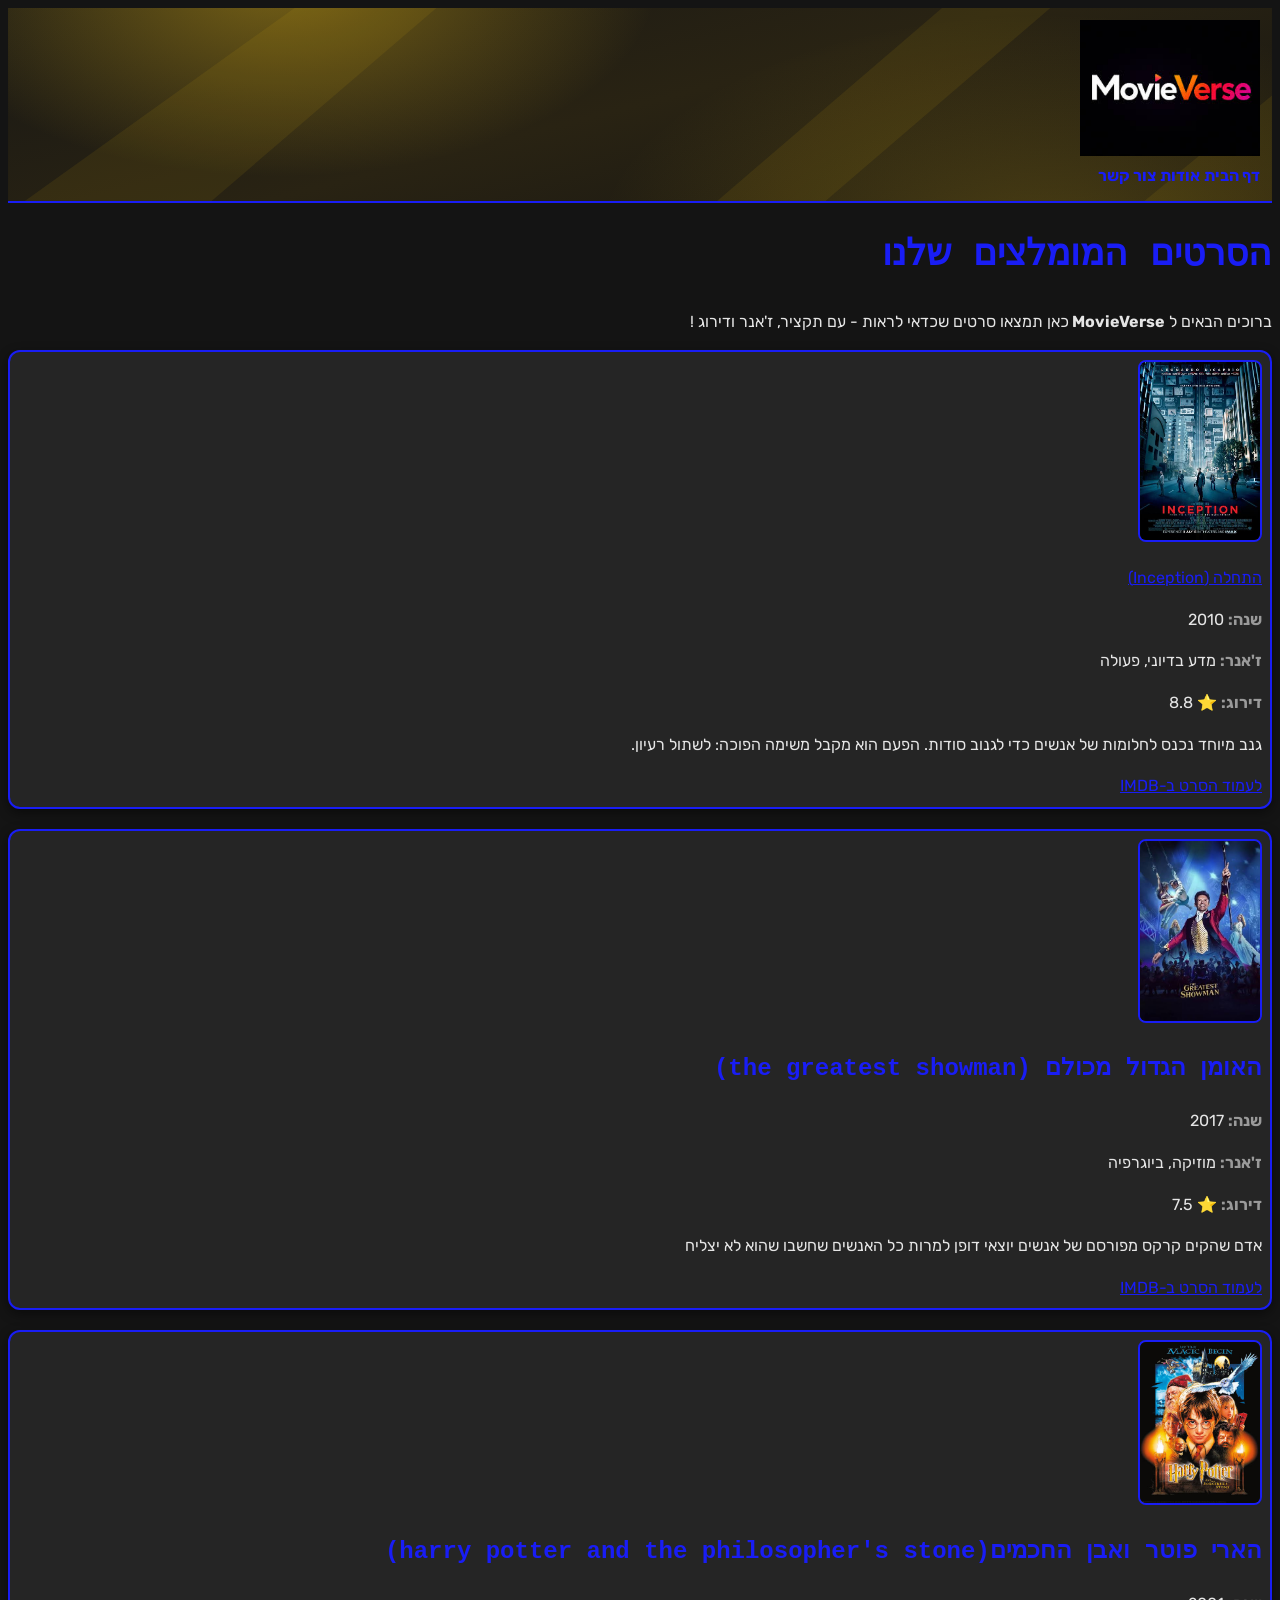
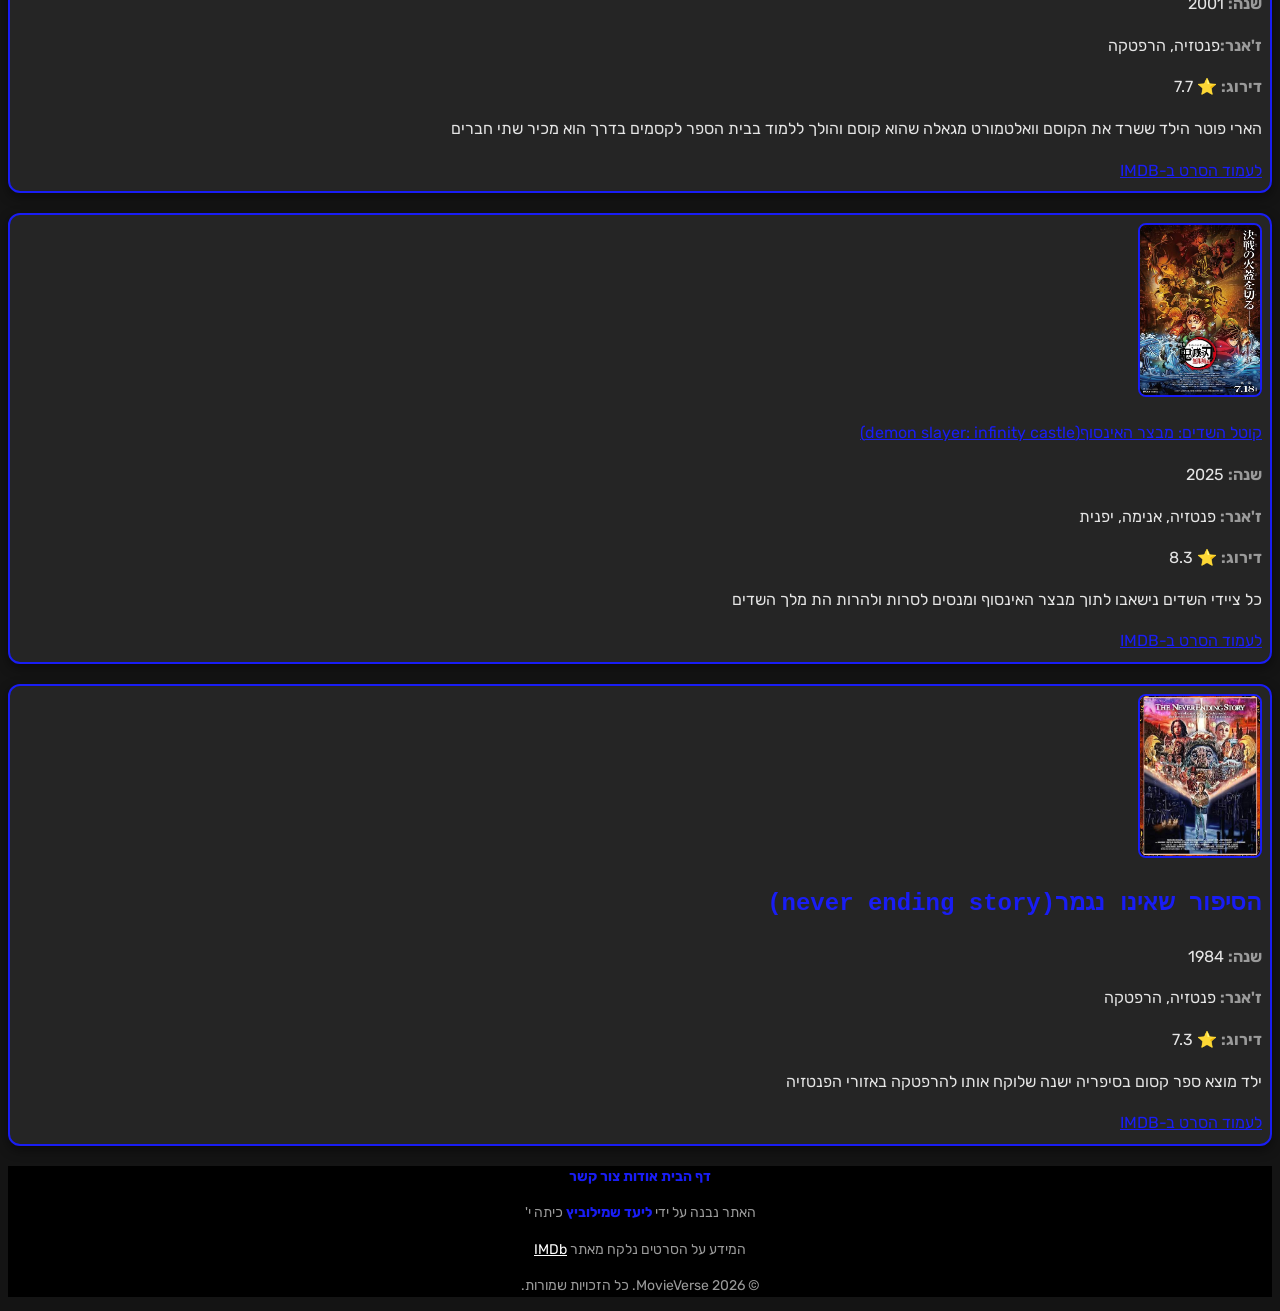
==== movie_saite/index.html @ f331960a "מעבדה 4" ====
<!DOCTYPE html>
<html lang="he" dir="rtl">
<head>
    <meta charset="UTF-8">
    <meta name="viewport" content="width=device-width, initial-scale=1.0">
    <title>MovieVerse - דף הבית</title>
    <link href="https://fonts.googleapis.com/css2?family=Rubik:wght@400;700&display=swap" rel="stylesheet">
    <link rel="stylesheet" href="css/style.css">
</head>
<body>
<header>
    <a href="index.html">
        <img src="images/logo.png" alt="הלוגו של MovieVerse" width="200">
    </a>
    <nav>
        <a href="index.html" class="active"><b>דף הבית</b></a>
        <a href="about.html" class="active">אודות</a>
        <a href="contact.html" class="active">צור קשר</a>
    </nav>
</header>
<!-- ==== התוכן הראשי ==== -->
<main>
    <h1>הסרטים המומלצים שלנו</h1>
    <p>ברוכים הבאים ל <b> MovieVerse </b>כאן תמצאו סרטים שכדאי לראות - עם תקציר, ז'אנר ודירוג !</p>
    <div class="movie">
        <img src="images/inception.jpg" alt="הפוסטר של הסרט התחלה" width="200">
        <p></p>
        <a href="inception.html">התחלה (Inception)</a>
        <p><span>שנה:</span> 2010</p>
        <p><span>ז'אנר:</span> מדע בדיוני, פעולה</p>
        <p><span>דירוג:</span> ⭐ 8.8</p>
        <p>גנב מיוחד נכנס לחלומות של אנשים כדי לגנוב סודות. הפעם הוא מקבל משימה הפוכה: לשתול רעיון.</p>
        <a href="https://www.imdb.com/title/tt1375666/" target="_blank">לעמוד הסרט ב-IMDB</a>
    </div>
    <div class="movie">
        <img src="images/the_greatest_showman.jpg" alt="הפוסטר של הסרט האומן הגדול מכולם" width="200">
        <h2>האומן הגדול מכולם (the greatest showman)</h2>
        <p><span>שנה:</span> 2017</p>
        <p><span>ז'אנר:</span> מוזיקה, ביוגרפיה</p>
        <p><span>דירוג:</span> ⭐ 7.5</p>
        <p> אדם שהקים קרקס מפורסם של אנשים יוצאי דופן למרות כל האנשים שחשבו שהוא לא יצליח </p>
        <a href="https://www.imdb.com/title/tt1485796/" target="_blank">לעמוד הסרט ב-IMDB</a>
    </div>
    <div class="movie">
        <img src="images/harry_potter.jpg" alt="הפוסטר של הסרט הארי פוטר ואבן החכמים" width="200">
        <h2>הארי פוטר ואבן החכמים(harry potter and the philosopher's stone)</h2>
        <p><span>שנה:</span> 2001</p>
        <p><span>ז'אנר:</span>פנטזיה, הרפטקה</p>
        <p><span>דירוג:</span> ⭐ 7.7</p>
        <p>הארי פוטר הילד ששרד את הקוסם וואלטמורט מגאלה שהוא קוסם והולך ללמוד בבית הספר לקסמים בדרך הוא מכיר שתי חברים</p>
        <a href="https://www.imdb.com/title/tt0241527/" target="_blank">לעמוד הסרט ב-IMDB</a>
    </div>
    <div class="movie">
        <img src="images/demon_slayer.jpg" alt="הפוסטר של הסרט קוטל השדים: מבצר האינסוף" width="200">
        <p></p>
        <a href="demon_slayer.html">קוטל השדים: מבצר האינסוף(demon slayer: infinity castle)</a>
        <p><span>שנה:</span> 2025</p>
        <p><span>ז'אנר:</span> פנטזיה, אנימה, יפנית</p>
        <p><span>דירוג:</span> ⭐ 8.3</p>
        <p>כל ציידי השדים נישאבו לתוך מבצר האינסוף ומנסים לסרות ולהרות הת מלך השדים </p>
        <a href="https://www.imdb.com/title/tt32820897/" target="_blank">לעמוד הסרט ב-IMDB</a>
    </div>
    <div class="movie">
        <img src="images/never_ending_story.jpg" alt="הפוסטר של הסרט הסיפור שאינו נגמר" width="200">
        <h2>הסיפור שאינו נגמר(never ending story)</h2>
        <p><span>שנה:</span> 1984</p>
        <p><span>ז'אנר:</span> פנטזיה, הרפטקה</p>
        <p><span>דירוג:</span> ⭐ 7.3</p>
        <p>ילד מוצא ספר קסום בסיפריה ישנה שלוקח אותו להרפטקה באזורי הפנטזיה</p>
        <a href="https://www.imdb.com/title/tt0088323/" target="_blank">לעמוד הסרט ב-IMDB</a>
    </div>
</main>
<!-- ==== כותרת תחתונה ==== --> 
 <footer>
    <p>
        <nav>
            <a href="index.html" class="active"><b>דף הבית</b></a>
            <a href="about.html" class="active">אודות</a>
            <a href="contact.html" class="active">צור קשר</a>
        </nav>
    </p>
    <p>האתר נבנה על ידי<span> ליעד שמילוביץ </span>כיתה י'</p>
    <p>המידע על הסרטים נלקח מאתר <a href="https://www.imdb.com/" target="_blank"> IMDb</a></p>
    <p>&copy; 2026 MovieVerse. כל הזכויות שמורות.</p>
 </footer>
</body>
</html>
---- movie_saite/css/style.css ----
body {
    font-family: "Rubik", Arial, sans-serif;
    background-color: #141414;
    color: #e5e5e5;
    line-height: 1.6;
}
h1 {
    font-family: "Courier new", Arial, sans-serif;
    color: #191df5;
    font-size: 36px;
}

/* ===== כל האתר ===== */
header {
    background-color: #000000;
    background-image: url("../images/cinema-banner.svg");
    background-position: center;
    background-size: cover;
    padding: 12px;
    border-bottom: 2px solid #191df5;
}
header img {
    width: 180px;
}
nav a {
    color: #ffffff;
    font-weight: bold;
    text-decoration: none;
}
nav {
    color: #555555;
}
nav a.active {
    color: #191df5;
}
.active:hover {
    color: #f5c518;
}

/* ===== כותרת עליונה ===== */
.movie img {
    width: 120px;
    border: 2px solid #191df5;
    border-radius: 8px;
}
.movie h2 {
    font-family: "Courier new", Arial, sans-serif;
    color: #191df5;
    font-size: 24px;
}
.movie span {
    color: #9a9a9a;
    font-weight: bold;
}
.movie a {
    color: #191df5;
}
.movie {
    background-color: #252525;
    border: 2px solid #191df5;
    border-radius: 12px;
    box-shadow: 0 4px 12px rgba(0, 0, 0, 0.45);
    padding: 8px;
    margin-bottom: 20px;
}
.movie:hover {
    background-color: #1b1d28;
    border-color: #1841f5;
    box-shadow: 0 8px 20px rgba(245, 197, 24, 0.22);
}

/* ===== עמוד אודות ===== */
.about img {
    width: 200px;
    border: 3px solid #6184f7;
    border-radius: 50%;
    box-shadow: 0 4px 14px rgba(245, 197, 24, 0.25);
}
.about h2 span {
    color: #191df5;
}

/* ===== כותרת תחתונה ===== */
footer {
    background-color: #000000;
    color: #9a9a9a;
    text-align: center;
    font-size: 14px;
}
footer a {
    color: #ffffff;
}

footer span {
    color: #191df5;
    font-weight: bold;
}
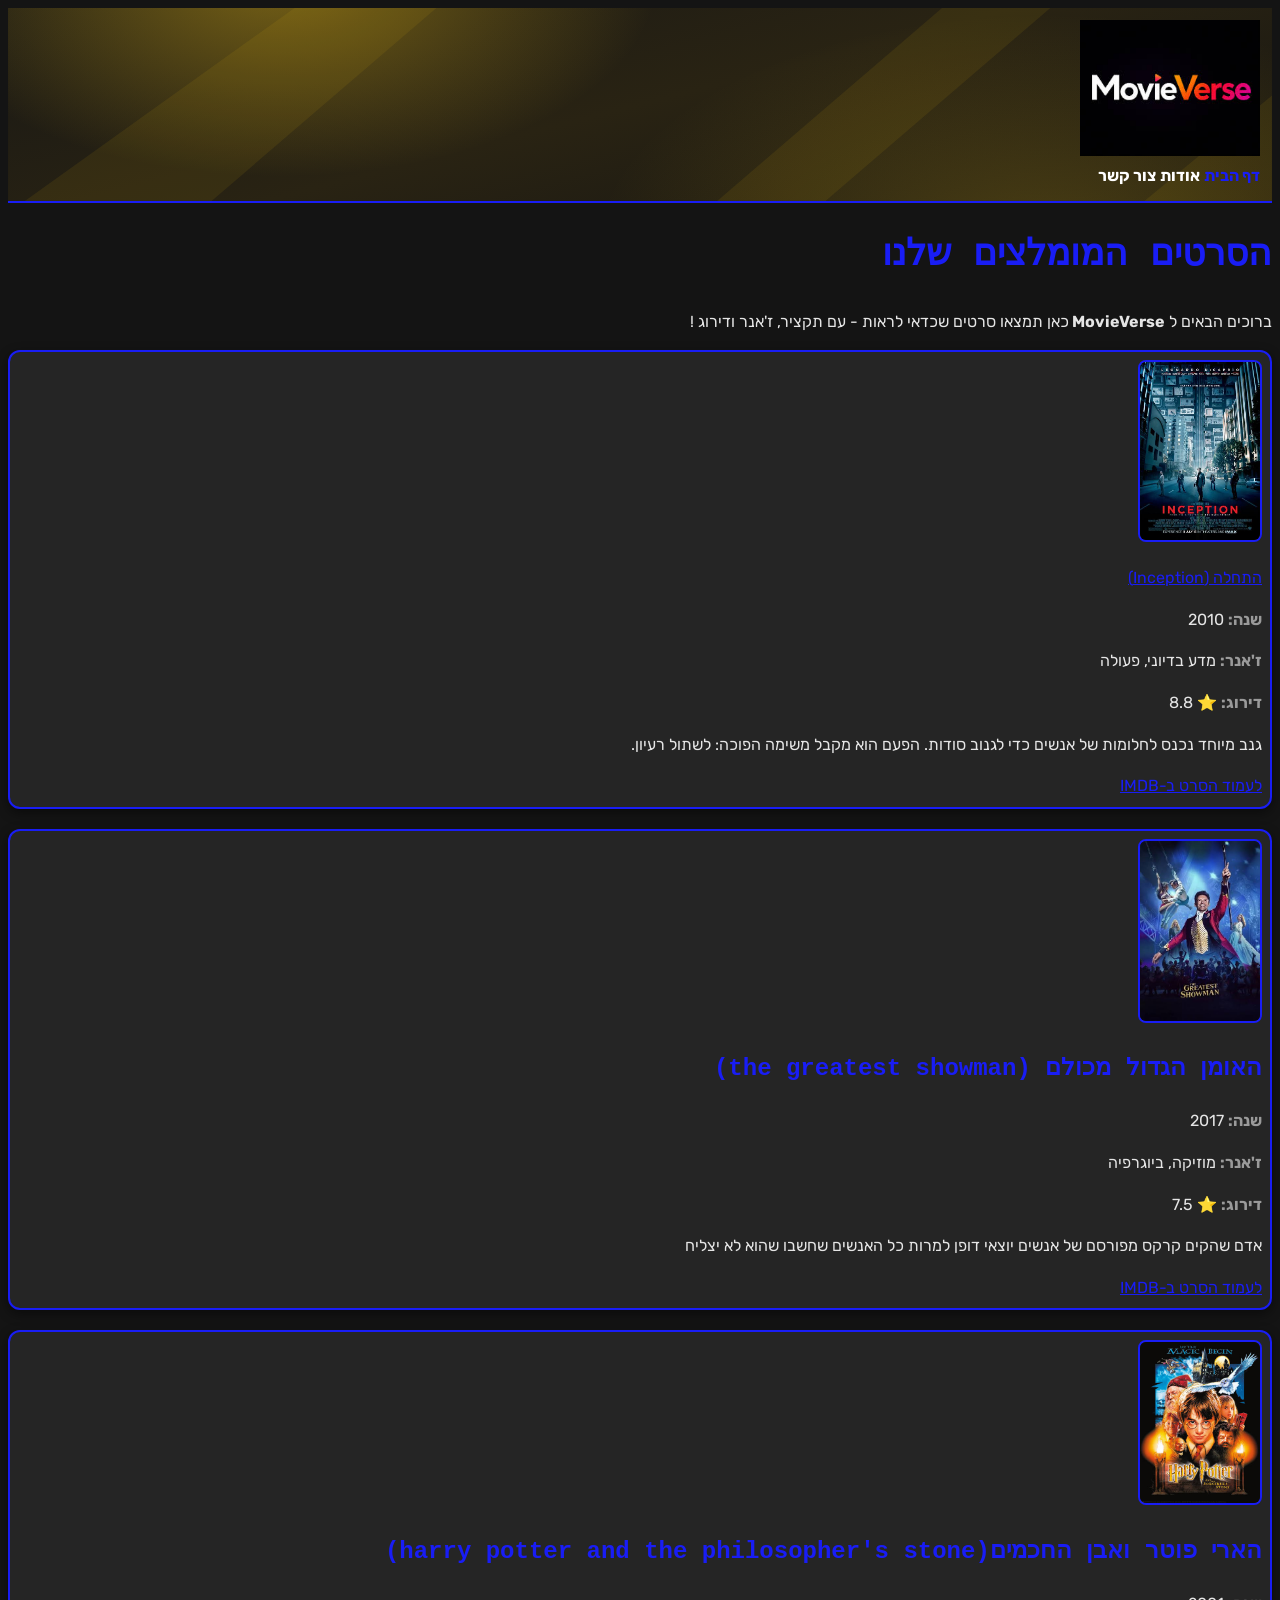
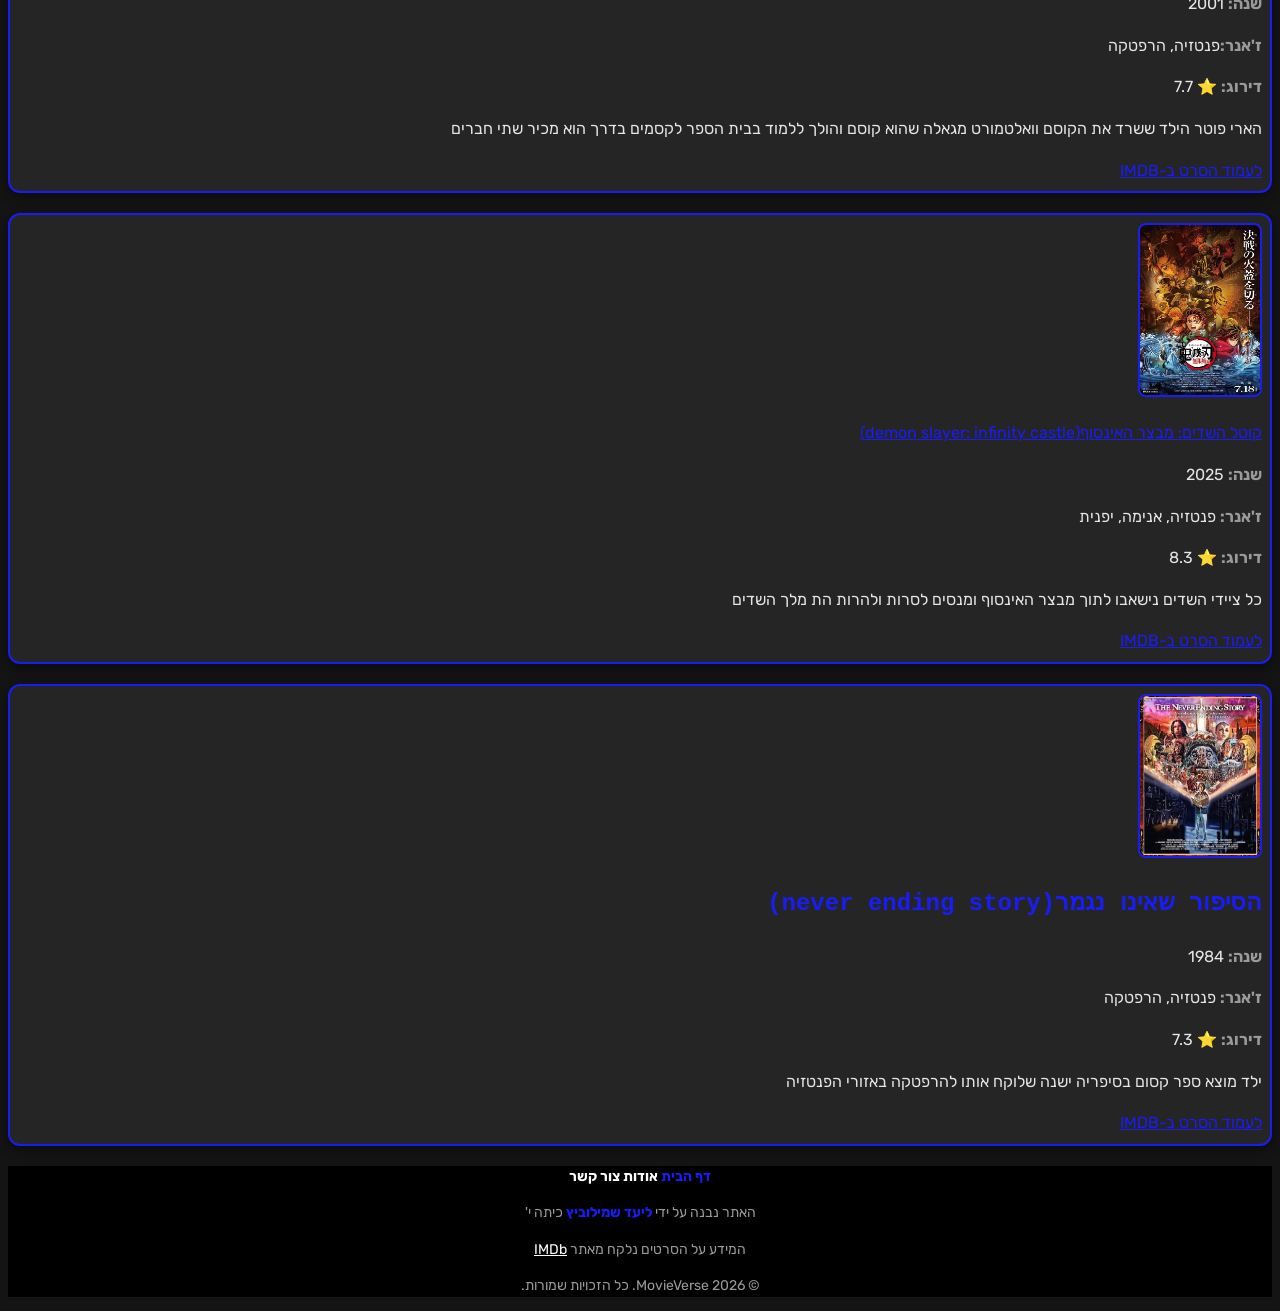
==== commit f064773f: "מעבדה 3 ומעבדה 4" ====
--- a/movie_saite/index.html
+++ b/movie_saite/index.html
@@ -14,8 +14,8 @@
     </a>
     <nav>
         <a href="index.html" class="active"><b>דף הבית</b></a>
-        <a href="about.html" class="active">אודות</a>
-        <a href="contact.html" class="active">צור קשר</a>
+        <a href="about.html">אודות</a>
+        <a href="contact.html">צור קשר</a>
     </nav>
 </header>
 <!-- ==== התוכן הראשי ==== -->
@@ -75,8 +75,8 @@
     <p>
         <nav>
             <a href="index.html" class="active"><b>דף הבית</b></a>
-            <a href="about.html" class="active">אודות</a>
-            <a href="contact.html" class="active">צור קשר</a>
+            <a href="about.html">אודות</a>
+            <a href="contact.html">צור קשר</a>
         </nav>
     </p>
     <p>האתר נבנה על ידי<span> ליעד שמילוביץ </span>כיתה י'</p>
--- a/movie_saite/css/style.css
+++ b/movie_saite/css/style.css
@@ -33,7 +33,7 @@
 nav a.active {
     color: #191df5;
 }
-.active:hover {
+a:hover {
     color: #f5c518;
 }
 
